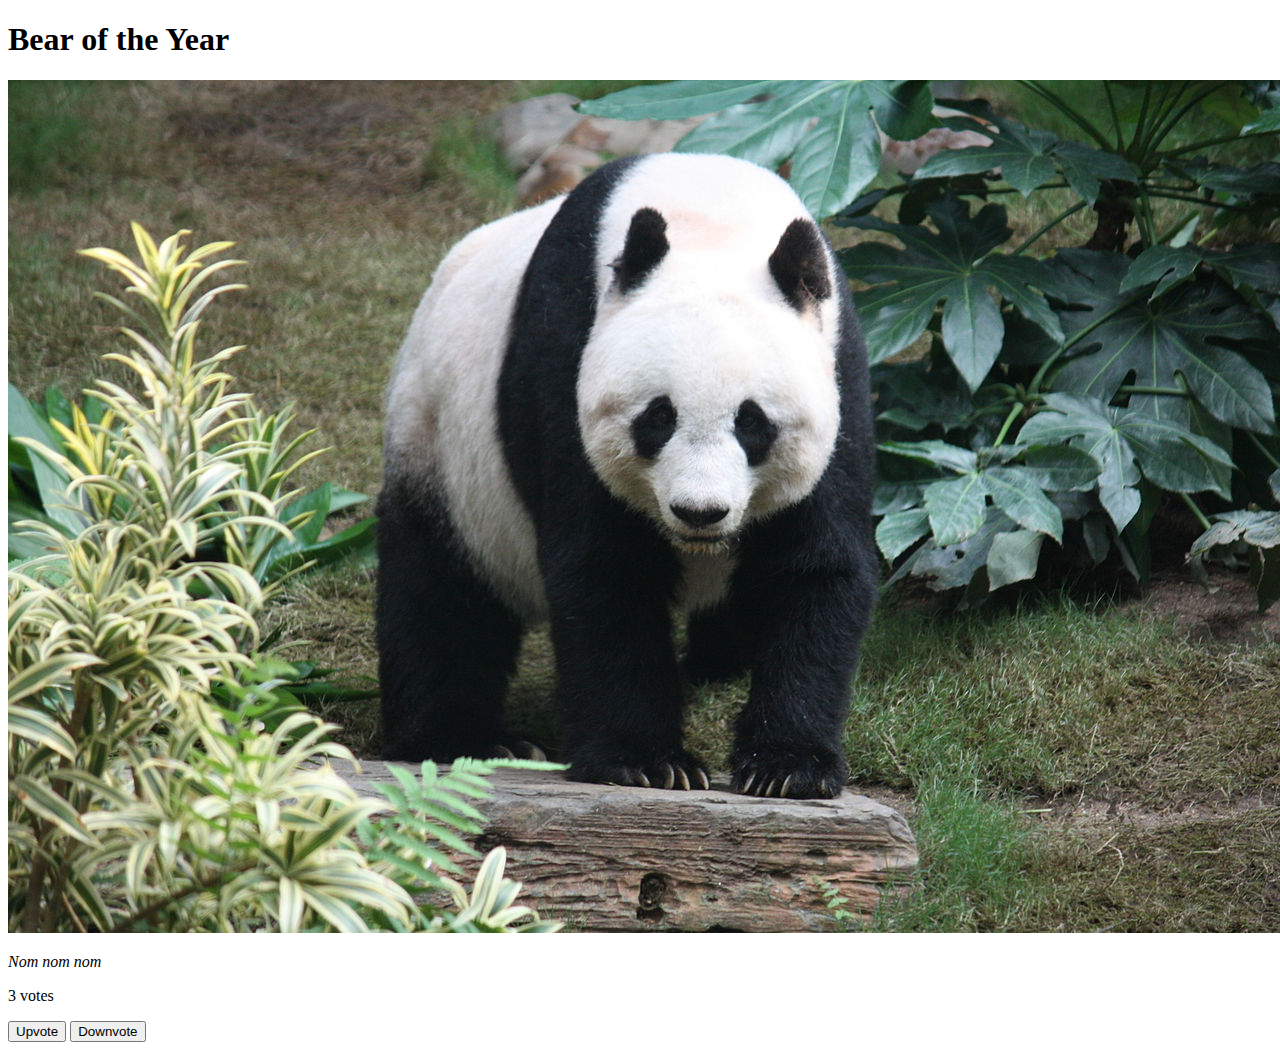
==== index.html @ 8faca8c5 "updates to organization" ====
<!doctype html>
<html>

<head>
    <link rel="stylesheet" href="style.css">
</head>

<body>
    <h1>Bear of the Year</h1>
    <img src="../Upvote-Downvote-Feature/1280px-Grosser_Panda.jpg">
    <p><em>Nom nom nom</em></p>
    <p id="votes">3 votes</p>
    <button id="upvote" onclick="upvote()">Upvote</button>
    <button id="downvote" onclick="downvote()">Downvote</button>
    <script src="script.js"></script>
</body>

</html>
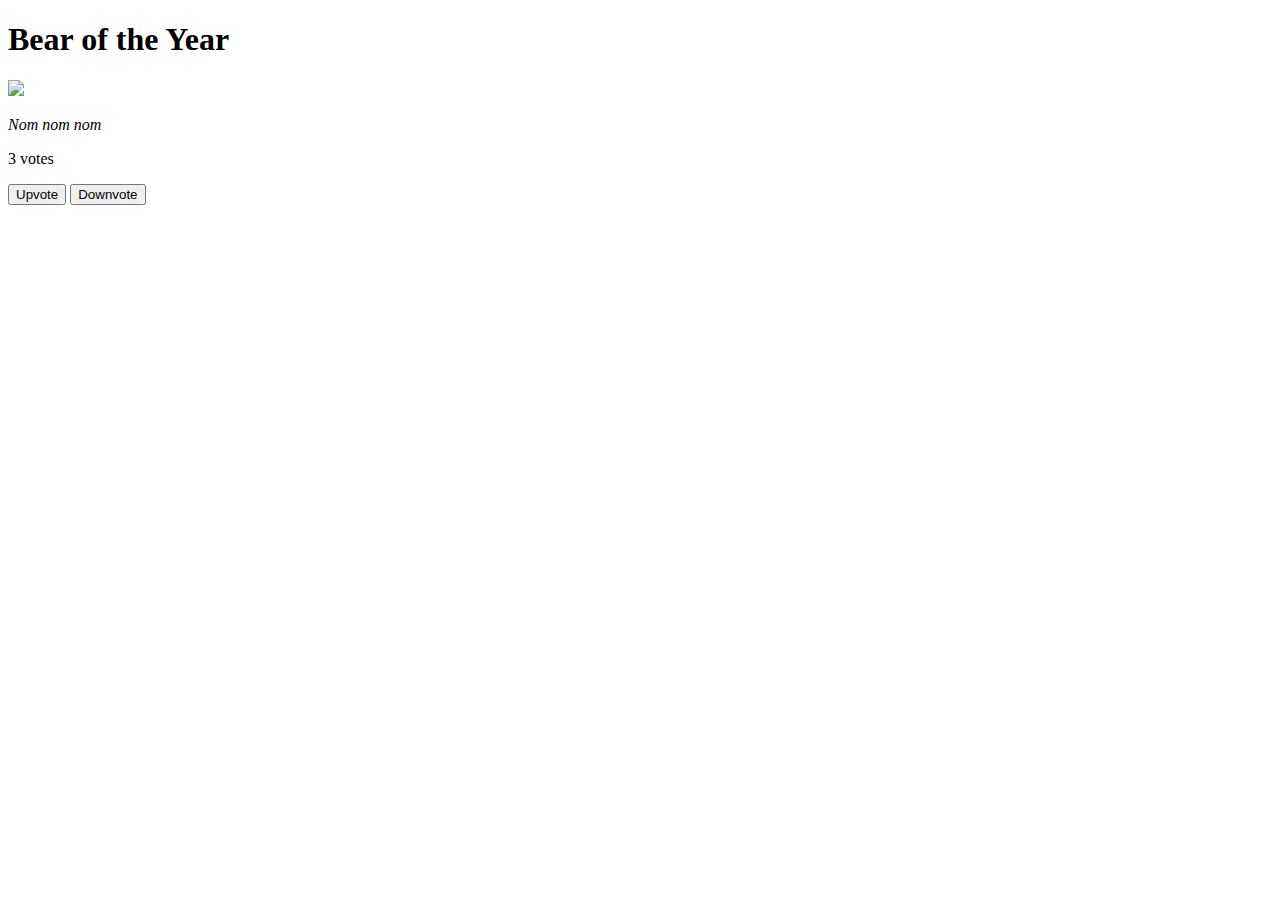
==== commit d5e4996a: "updates to index with new png file." ====
--- a/index.html
+++ b/index.html
@@ -7,7 +7,7 @@
 
 <body>
     <h1>Bear of the Year</h1>
-    <img src="../Upvote-Downvote-Feature/1280px-Grosser_Panda.jpg">
+    <img src="../Upvote-Downvote-Feature/assets/1280px-Grosser_Panda.png">
     <p><em>Nom nom nom</em></p>
     <p id="votes">3 votes</p>
     <button id="upvote" onclick="upvote()">Upvote</button>
